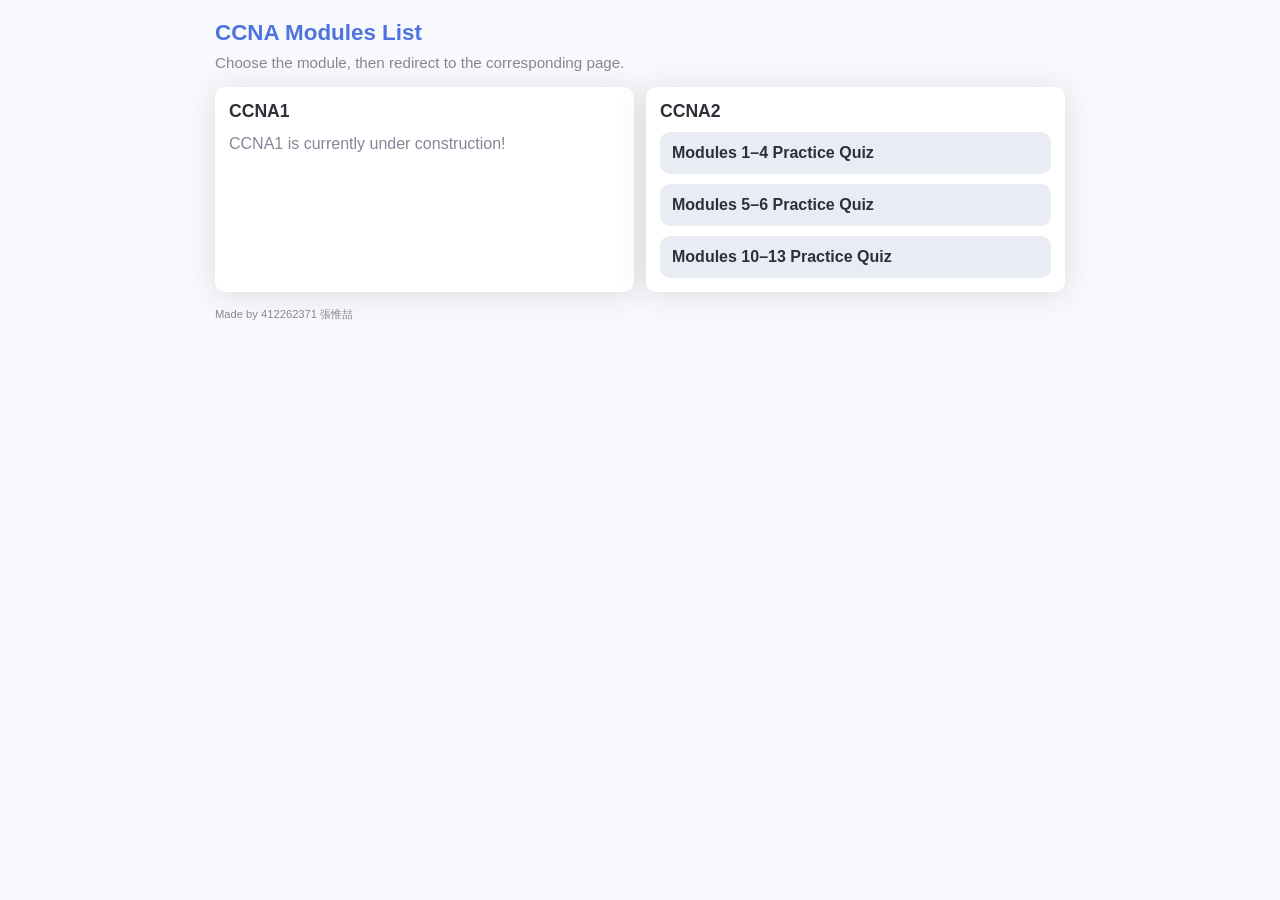
==== index.html @ 59e18011 "update footer styles in index.html" ====
<!DOCTYPE html>
<html lang="zh-Hant">
<head>
    <meta charset="UTF-8">
    <meta name="viewport" content="width=device-width, initial-scale=1.0, maximum-scale=1.0, user-scalable=no">
    <title>CCNA Modules Menu</title>
    <style>
        :root {
            --primary: #4e73df;
            --secondary: #858796;
            --success: #1cc88a;
            --danger: #e74a3b;
            --warning: #f6c23e;
            --bg: #f8f9fc;
            --white: #ffffff;
            --card-shadow: 0 0.15rem 1.75rem 0 rgba(58, 59, 69, 0.15);
        }

        body {
            font-family: "Nunito", -apple-system, BlinkMacSystemFont, "Segoe UI", Roboto, "Helvetica Neue", Arial, sans-serif;
            background-color: var(--bg);
            margin: 0;
            padding: 10px;
            color: #5a5c69;
            box-sizing: border-box;
            -webkit-font-smoothing: antialiased;
        }

        * {
            box-sizing: border-box;
        }

        .container {
            width: 100%;
            max-width: 850px;
            margin: auto;
        }

        header {
            margin: 10px 0 14px;
        }

        h1 {
            margin: 0;
            font-size: 1.4rem;
            font-weight: 800;
            color: var(--primary);
        }

        .subtitle {
            margin-top: 6px;
            font-size: 0.95rem;
            color: var(--secondary);
            line-height: 1.4;
        }

        .grid {
            display: grid;
            grid-template-columns: 1fr;
            gap: 12px;
        }

        .card {
            background: var(--white);
            border-radius: 10px;
            box-shadow: var(--card-shadow);
            padding: 14px;
        }

        h2 {
            margin: 0 0 10px;
            font-size: 1.1rem;
            font-weight: 800;
            color: #2e2f37;
        }

        .links {
            display: grid;
            gap: 10px;
        }

        a.link-item {
            display: block;
            padding: 12px 12px;
            border-radius: 10px;
            text-decoration: none;
            background: #eaecf4;
            color: #2e2f37;
            font-weight: 700;
        }

        a.link-item:hover,
        a.link-item:focus {
            outline: none;
            background: #dbe1ff;
        }

        .muted {
            margin: 0;
            color: var(--secondary);
            line-height: 1.45;
        }

        footer {
            margin-top: 15px;
            color: var(--secondary);
            font-size: 0.70rem;
            text-align: left;
        }

        @media (min-width: 850px) {
            .grid {
                grid-template-columns: 1fr 1fr;
            }
        }
    </style>
</head>
<body>
    <div class="container">
        <header>
            <h1>CCNA Modules List</h1>
            <div class="subtitle">Choose the module, then redirect to the corresponding page.</div>
        </header>

        <div class="grid">
            <section class="card" aria-labelledby="ccna1-title">
                <h2 id="ccna1-title">CCNA1</h2>
                <p class="muted">CCNA1 is currently under construction!</p>
            </section>

            <section class="card" aria-labelledby="ccna2-title">
                <h2 id="ccna2-title">CCNA2</h2>
                <div class="links">
                    <a class="link-item" href="ccna2-module1-4.html">Modules 1–4 Practice Quiz</a>
                    <a class="link-item" href="ccna2-module5-6.html">Modules 5–6 Practice Quiz</a>
                    <a class="link-item" href="ccna2-module10-13.html">Modules 10–13 Practice Quiz</a>
                </div>
            </section>
        </div>
        
        <footer>Made by 412262371 張惟喆</footer>
    </div>
</body>
</html>
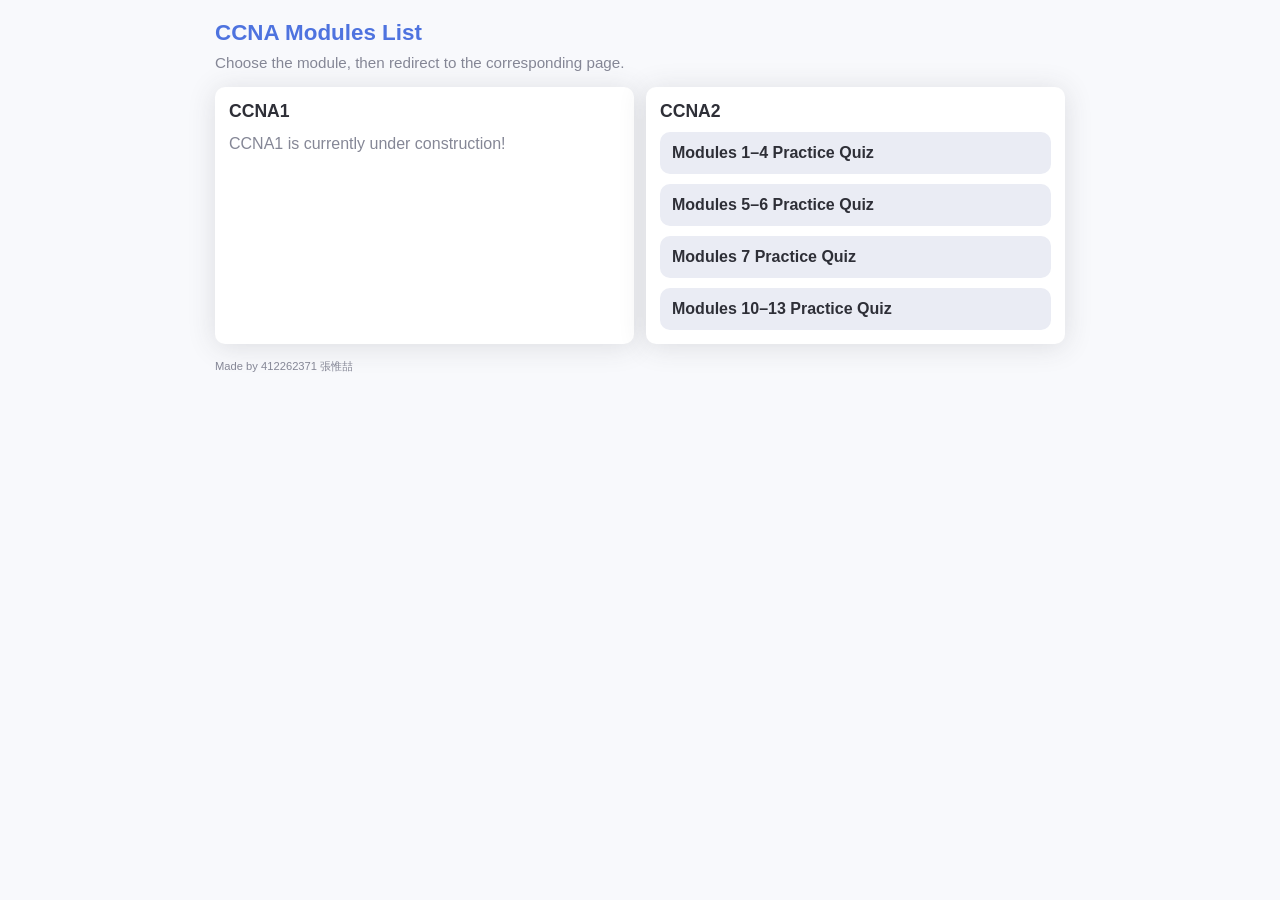
==== commit e5756611: "Add CCNA2 Module 7 Practice Quiz and update index.html with new link" ====
--- a/index.html
+++ b/index.html
@@ -133,6 +133,7 @@
                 <div class="links">
                     <a class="link-item" href="ccna2-module1-4.html">Modules 1–4 Practice Quiz</a>
                     <a class="link-item" href="ccna2-module5-6.html">Modules 5–6 Practice Quiz</a>
+                    <a class="link-item" href="ccna2-module7.html">Modules 7 Practice Quiz</a>
                     <a class="link-item" href="ccna2-module10-13.html">Modules 10–13 Practice Quiz</a>
                 </div>
             </section>
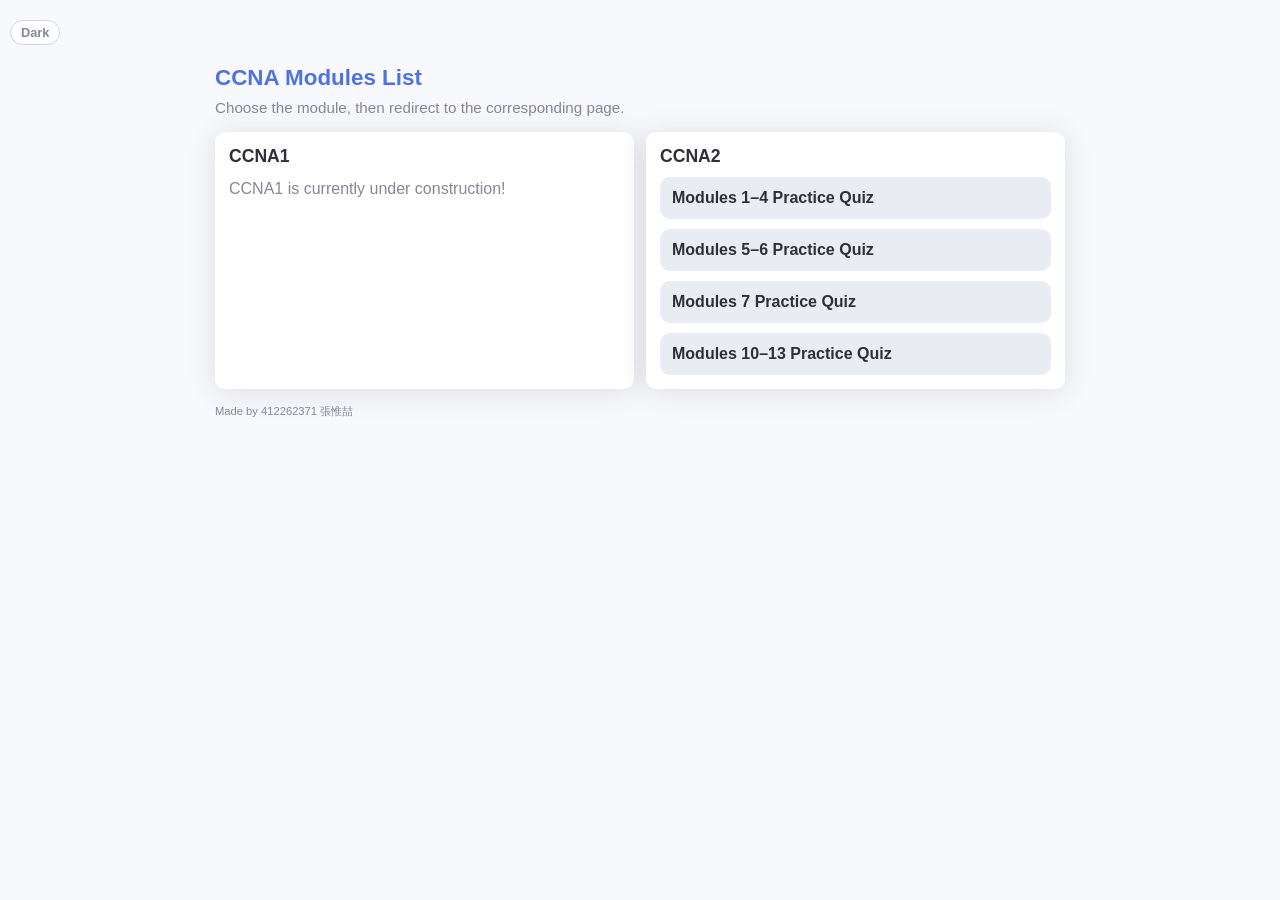
==== commit b24d9f2a: "Add light/dark theme support with toggle functionality across modules" ====
--- a/index.html
+++ b/index.html
@@ -4,6 +4,17 @@
     <meta charset="UTF-8">
     <meta name="viewport" content="width=device-width, initial-scale=1.0, maximum-scale=1.0, user-scalable=no">
     <title>CCNA Modules Menu</title>
+    <script>
+        (function () {
+            try {
+                var t = sessionStorage.getItem('ccna-theme');
+                if (t === 'dark') document.documentElement.dataset.theme = 'dark';
+                else delete document.documentElement.dataset.theme;
+            } catch (e) {
+                // Ignore storage errors.
+            }
+        })();
+    </script>
     <style>
         :root {
             --primary: #4e73df;
@@ -114,6 +125,8 @@
             }
         }
     </style>
+    <link rel="stylesheet" href="theme.css">
+    <script src="theme.js" defer></script>
 </head>
 <body>
     <div class="container">
--- a/theme.css
+++ b/theme.css
@@ -0,0 +1,66 @@
+/* Shared light/dark theme helpers (no persistence). */
+
+:root {
+    /* Default should be light. */
+    color-scheme: light;
+}
+
+html[data-theme="dark"] {
+    color-scheme: dark;
+
+    /*
+      These pages contain many hard-coded light colors.
+      A page-level filter provides a consistent dark mode
+      without refactoring every selector.
+    */
+    filter: invert(1) hue-rotate(180deg);
+}
+
+.theme-toggle-wrap {
+    position: relative;
+    z-index: 1;
+
+    display: flex;
+    justify-content: flex-start;
+
+    padding: 10px 0px 10px;
+
+    /* The wrapper should not block clicks on content beneath. */
+    pointer-events: none;
+}
+
+.theme-toggle {
+    pointer-events: auto;
+
+    display: inline-flex;
+    align-items: center;
+    justify-content: center;
+
+    padding: 4px 10px;
+    border-radius: 30px;
+
+    border: 1.5px solid #d1d3e2;
+    background: var(--white, #ffffff);
+    color: var(--secondary, #858796);
+
+    font-weight: 800;
+    font-size: 0.8rem;
+    cursor: pointer;
+
+    -webkit-tap-highlight-color: transparent;
+}
+
+.theme-toggle:focus {
+    outline: none;
+}
+
+.theme-toggle:focus-visible {
+    outline: 2px solid var(--primary, #4e73df);
+    outline-offset: 2px;
+}
+
+@media print {
+    .theme-toggle {
+        display: none;
+    }
+}
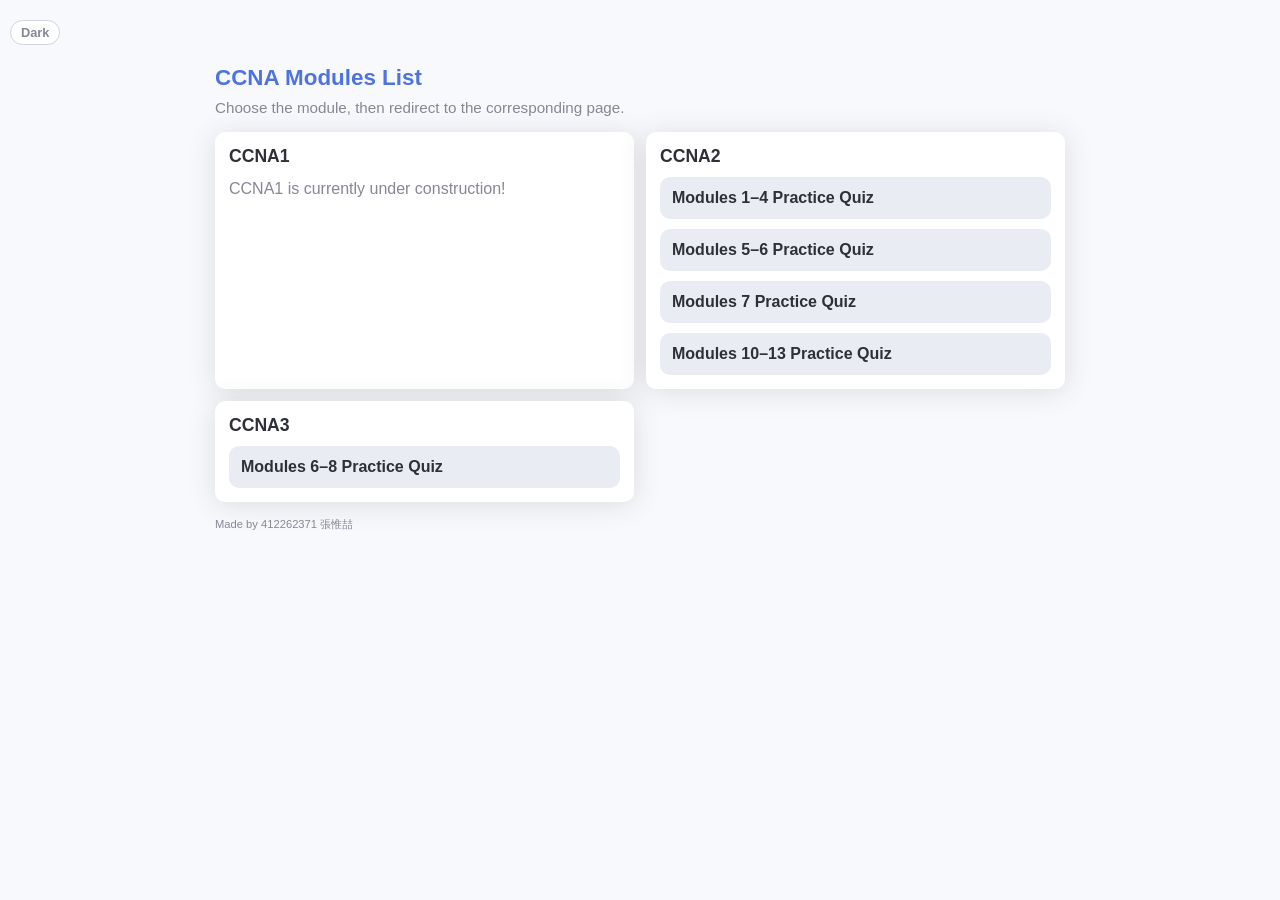
==== commit e384a72f: "Add CCNA3 section with Modules 6–8 Practice Quiz link" ====
--- a/index.html
+++ b/index.html
@@ -150,6 +150,13 @@
                     <a class="link-item" href="ccna2-module10-13.html">Modules 10–13 Practice Quiz</a>
                 </div>
             </section>
+
+            <section class="card" aria-labelledby="ccna3-title">
+                <h2 id="ccna3-title">CCNA3</h2>
+                <div class="links">
+                    <a class="link-item" href="ccna3-module6-8.html">Modules 6–8 Practice Quiz</a>
+                </div>
+            </section>
         </div>
         
         <footer>Made by 412262371 張惟喆</footer>
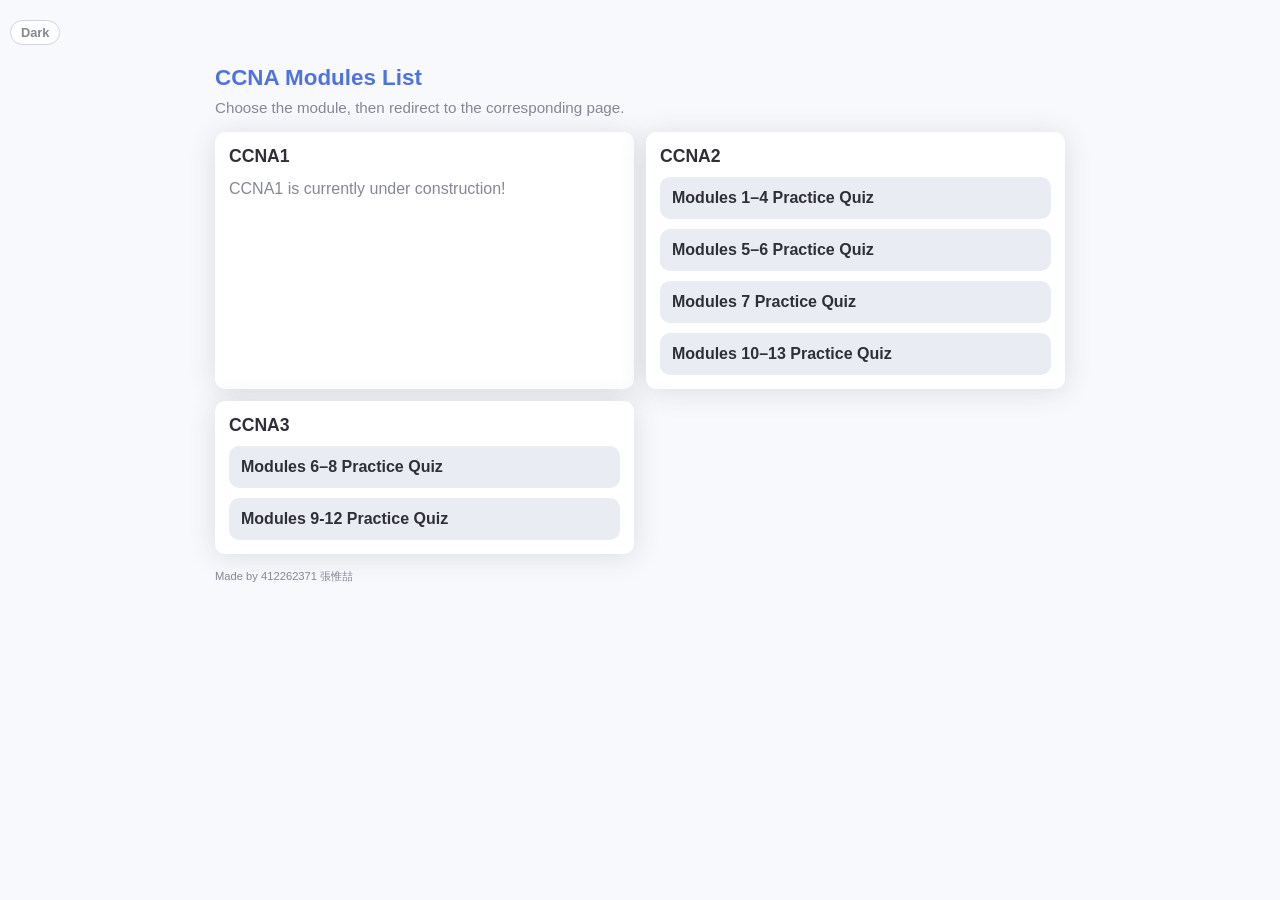
==== commit 3aa80c88: "Add CCNA3 section with module 9 to 12 Practice Quiz" ====
--- a/index.html
+++ b/index.html
@@ -155,6 +155,7 @@
                 <h2 id="ccna3-title">CCNA3</h2>
                 <div class="links">
                     <a class="link-item" href="ccna3-module6-8.html">Modules 6–8 Practice Quiz</a>
+                    <a class="link-item" href="ccna3-module9-12.html">Modules 9-12 Practice Quiz</a>
                 </div>
             </section>
         </div>
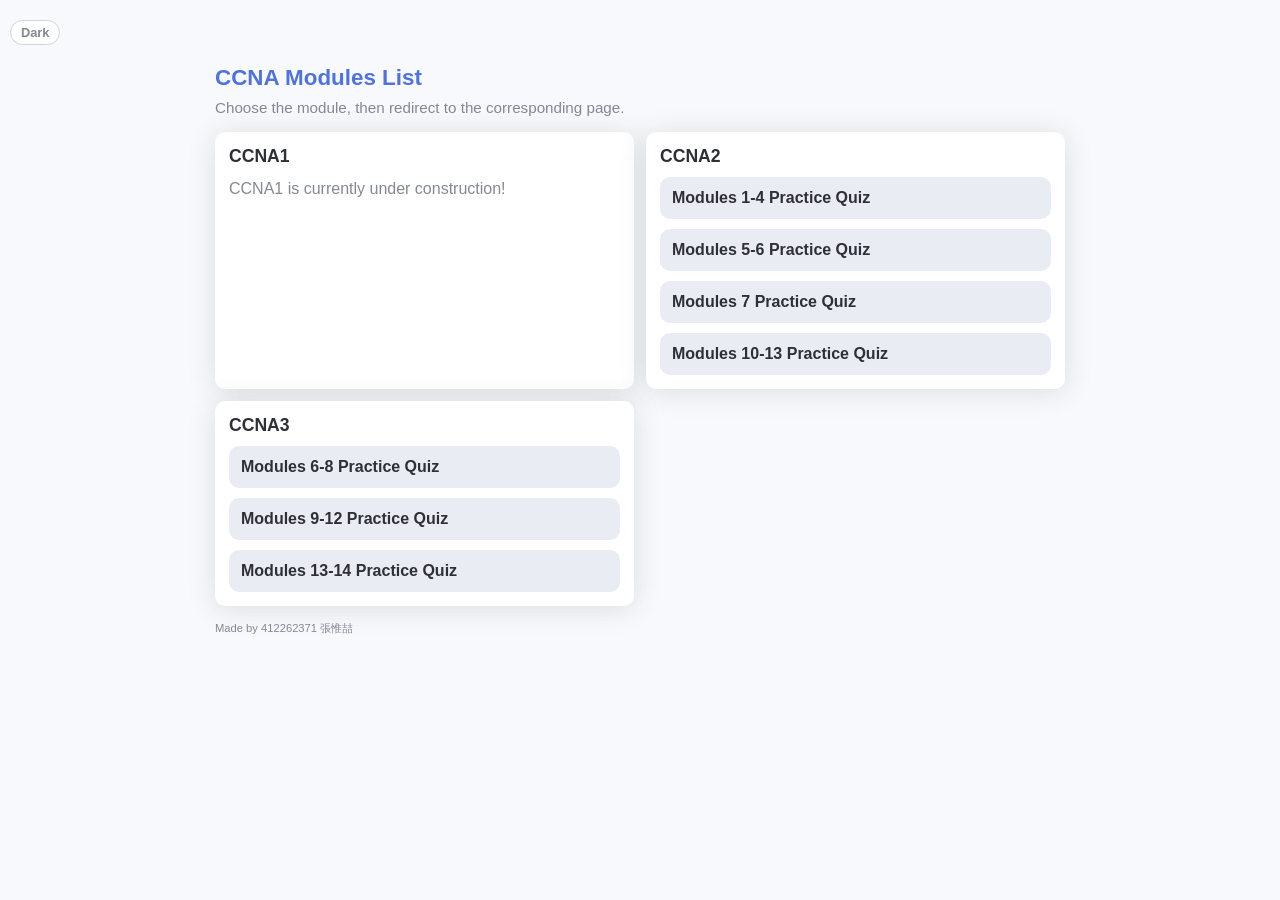
==== commit 42fdb83a: "Add ccna3 section with module 13-14 link. And unify the hyphen symbol." ====
--- a/index.html
+++ b/index.html
@@ -144,18 +144,19 @@
             <section class="card" aria-labelledby="ccna2-title">
                 <h2 id="ccna2-title">CCNA2</h2>
                 <div class="links">
-                    <a class="link-item" href="ccna2-module1-4.html">Modules 1–4 Practice Quiz</a>
-                    <a class="link-item" href="ccna2-module5-6.html">Modules 5–6 Practice Quiz</a>
+                    <a class="link-item" href="ccna2-module1-4.html">Modules 1-4 Practice Quiz</a>
+                    <a class="link-item" href="ccna2-module5-6.html">Modules 5-6 Practice Quiz</a>
                     <a class="link-item" href="ccna2-module7.html">Modules 7 Practice Quiz</a>
-                    <a class="link-item" href="ccna2-module10-13.html">Modules 10–13 Practice Quiz</a>
+                    <a class="link-item" href="ccna2-module10-13.html">Modules 10-13 Practice Quiz</a>
                 </div>
             </section>
 
             <section class="card" aria-labelledby="ccna3-title">
                 <h2 id="ccna3-title">CCNA3</h2>
                 <div class="links">
-                    <a class="link-item" href="ccna3-module6-8.html">Modules 6–8 Practice Quiz</a>
+                    <a class="link-item" href="ccna3-module6-8.html">Modules 6-8 Practice Quiz</a>
                     <a class="link-item" href="ccna3-module9-12.html">Modules 9-12 Practice Quiz</a>
+                    <a class="link-item" href="ccna3-module13-14.html">Modules 13-14 Practice Quiz</a>
                 </div>
             </section>
         </div>
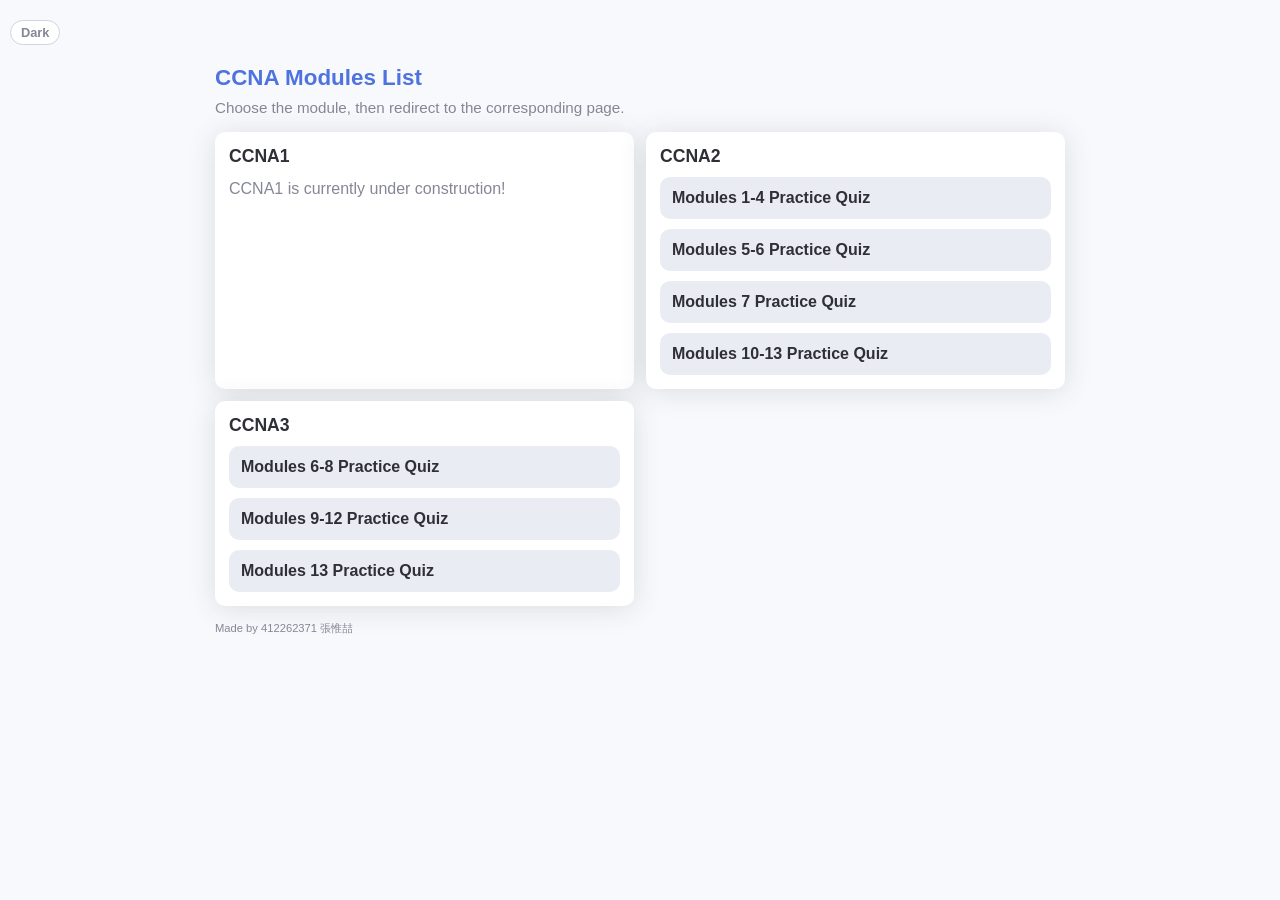
==== commit 7f764e18: "revise the title of the module html and change the url link in the index.html to correctly jump to t" ====
--- a/index.html
+++ b/index.html
@@ -156,7 +156,7 @@
                 <div class="links">
                     <a class="link-item" href="ccna3-module6-8.html">Modules 6-8 Practice Quiz</a>
                     <a class="link-item" href="ccna3-module9-12.html">Modules 9-12 Practice Quiz</a>
-                    <a class="link-item" href="ccna3-module13-14.html">Modules 13-14 Practice Quiz</a>
+                    <a class="link-item" href="ccna3-module13.html">Modules 13 Practice Quiz</a>
                 </div>
             </section>
         </div>
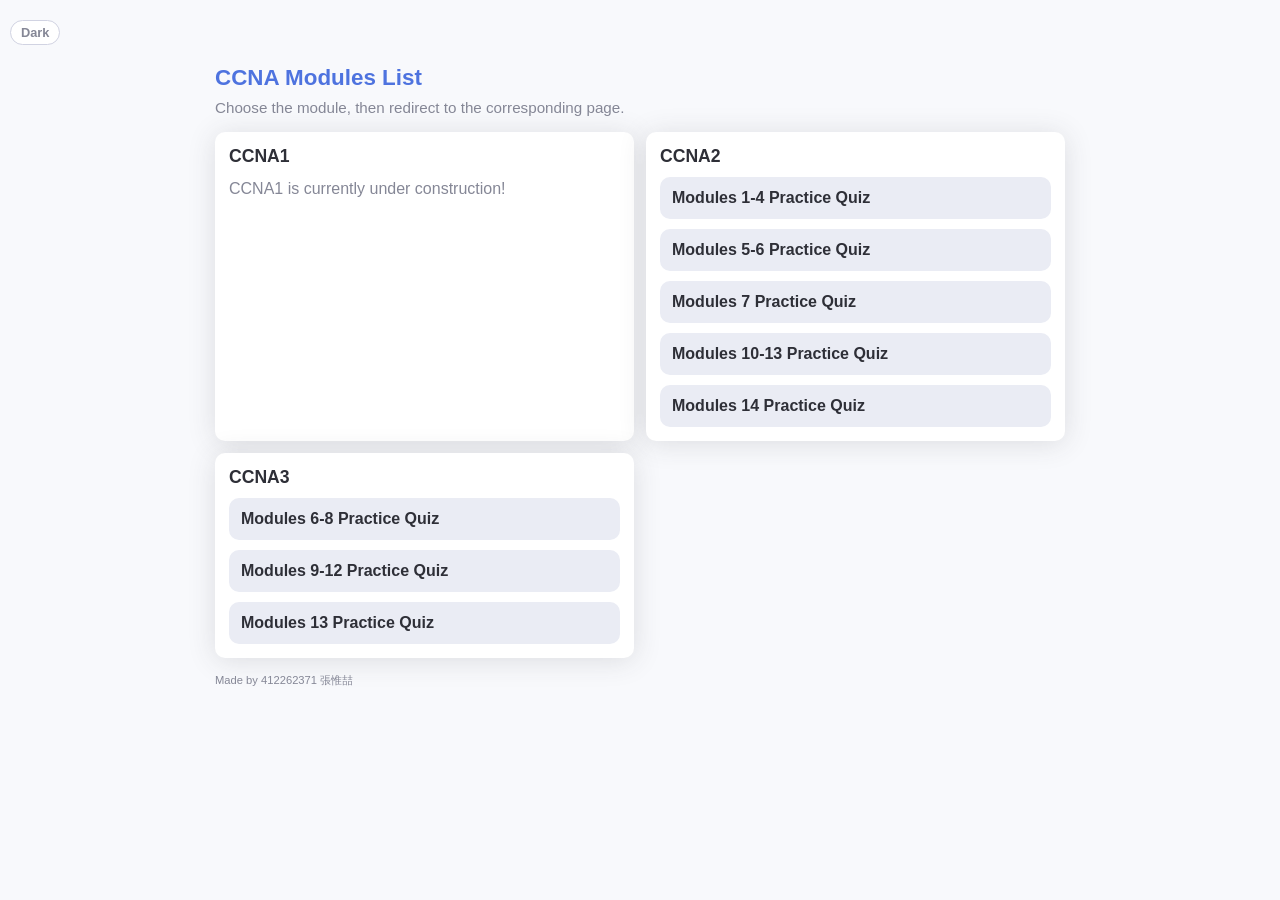
==== commit 8adbaa3e: "add ccna2 module 14 link in index page, and chage the title of the ccna2 module 14." ====
--- a/index.html
+++ b/index.html
@@ -148,6 +148,8 @@
                     <a class="link-item" href="ccna2-module5-6.html">Modules 5-6 Practice Quiz</a>
                     <a class="link-item" href="ccna2-module7.html">Modules 7 Practice Quiz</a>
                     <a class="link-item" href="ccna2-module10-13.html">Modules 10-13 Practice Quiz</a>
+                    <a class="link-item" href="ccna2-module14.html">Modules 14 Practice Quiz</a>
+
                 </div>
             </section>
 
